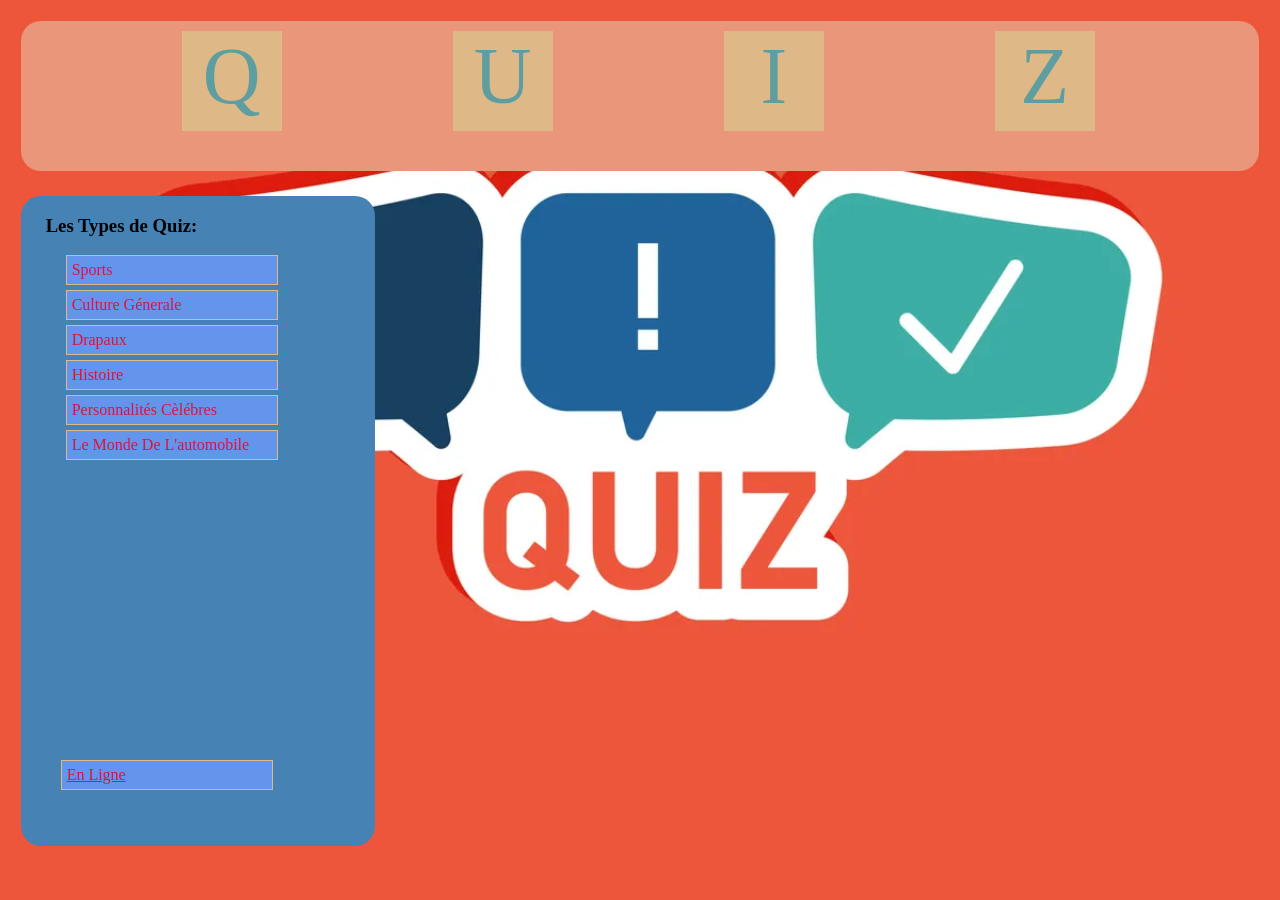
==== index.html @ 9032ae12 "fially fixed everything" ====
<!DOCTYPE html>
<html lang="en">
<head>
    <meta charset="UTF-8">
    <meta name="viewport" content="width=device-width, initial-scale=1.0">
    <title>Quiz</title>
    <link rel="stylesheet" href="style.css">
</head>
<body>
    <header><div class="pr">Q</div><div class="pr">U</div><div class="pr">I</div><div class="pr">Z</div></header>
    <nav>
        <h3>Les Types de Quiz:</h3>
        <ul>
            <li class="kk">Sports</li>
            <li class="kk">Culture Génerale</li>
            <li class="kk">Drapaux</li>
            <li class="kk">Histoire</li>
            <li class="kk">Personnalités Cèlébres</li>
            <li class="kk">Le Monde De l'automobile</li>
            <li id="sp">En Ligne</li>
        </ul>
    </nav>
    <section>
        
    </section>
    <footer></footer>
</body>
</html>
---- style.css ----
body{
    background-image: url("QUIZ.webp");
    background-size: 100%;
    background-attachment: fixed;
}
h3{
    text-indent: 25px;
}
header{
    background-color: darksalmon;
    border-radius: 20px;
    float: left;
    margin: 1%;
    width:98%;
    height:150px;
}
nav{
    background-color: steelblue;
    border-radius: 20px;
    float: left;
    height:650px;
    width: 28%;
    margin: 1%;
}
.kk{
    background-color:cornflowerblue;
    border: 1px solid burlywood;
    margin: 5px;
    color:crimson;
    width:200px;
    padding: 5px;
    text-transform: capitalize;
    transition: 0.7s ease;
}
.kk:hover{
    transform: scale(1.3);
}
ul{
    list-style-type: none;
}
.pr{
    display: inline-block;
    margin: 10px;
    margin-left: 13%;
    height:100px;
	width: 100px;
    background-color: burlywood;
    text-align: center;
    font-size: 80px;
    color: cadetblue;
    font-family: cursive;
   
}
#sp{
    margin-top: 300px;
    background-color:cornflowerblue;
    border: 1px solid burlywood;
    color:crimson;
    width:200px;
    text-transform: capitalize;
    display: flex;
    text-decoration: underline;
    padding: 5px;
    transition: 0.7s ease;
}
#sp:hover{
    transform: scale(1.3);
}
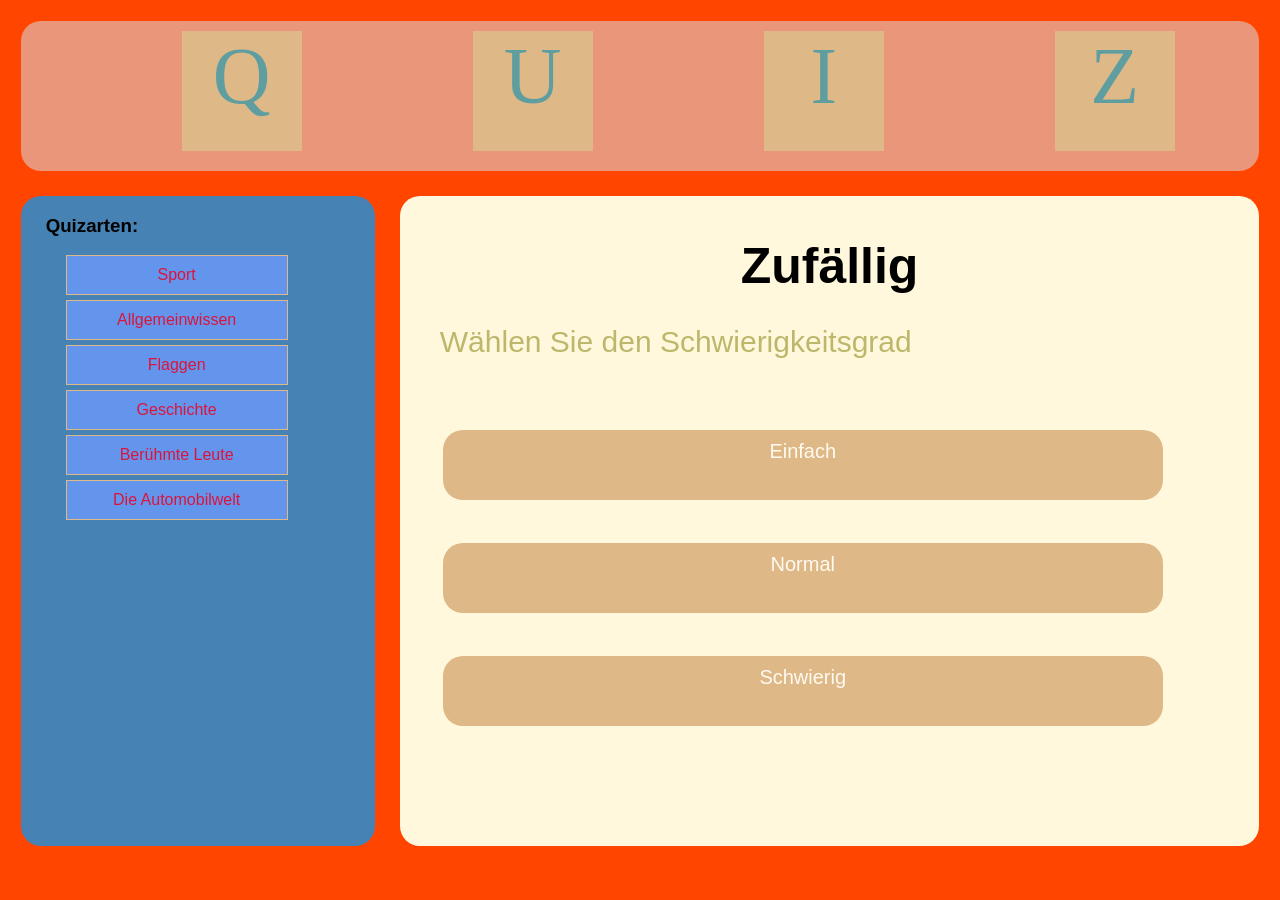
==== commit e5a7e2e2: "ajouter les images et un  question" ====
--- a/index.html
+++ b/index.html
@@ -9,19 +9,22 @@
 <body>
     <header><div class="pr">Q</div><div class="pr">U</div><div class="pr">I</div><div class="pr">Z</div></header>
     <nav>
-        <h3>Les Types de Quiz:</h3>
+        <h3>Quizarten:</h3>
         <ul>
-            <li class="kk">Sports</li>
-            <li class="kk">Culture Génerale</li>
-            <li class="kk">Drapaux</li>
-            <li class="kk">Histoire</li>
-            <li class="kk">Personnalités Cèlébres</li>
-            <li class="kk">Le Monde De l'automobile</li>
-            <li id="sp">En Ligne</li>
+            <li class="kk"><a href="sport.html">Sport</a></li>
+            <li class="kk">Allgemeinwissen</li>
+            <li class="kk">Flaggen</li>
+            <li class="kk">Geschichte</li>
+            <li class="kk">Berühmte Leute</li>
+            <li class="kk">Die Automobilwelt</li>
         </ul>
     </nav>
     <section>
-        
+        <h2>Zufällig</h2>
+        <p id="Wäh">Wählen Sie den Schwierigkeitsgrad</p><br>
+        <div class="Sch"> Einfach</div>
+        <div class="Sch">Normal</div>
+        <div class="Sch">Schwierig</div>
     </section>
     <footer></footer>
 </body>
--- a/style.css
+++ b/style.css
@@ -1,5 +1,5 @@
 body{
-    background-image: url("QUIZ.webp");
+    background-color: orangered;
     background-size: 100%;
     background-attachment: fixed;
 }
@@ -22,18 +22,42 @@
     width: 28%;
     margin: 1%;
 }
+section{
+    background-color: cornsilk;
+    border-radius: 20px;
+    float: left;
+    height:650px;
+    width: 68%;
+    margin: 1%;
+}
+h2{
+    text-align: center;
+    font-family:'Trebuchet MS', 'Lucida Sans Unicode', 'Lucida Grande', 'Lucida Sans', Arial, sans-serif;
+    font-size: 50px;
+    margin-bottom: 30px;
+}
+a{
+    text-decoration: none;
+    color: inherit;
+}
+
 .kk{
     background-color:cornflowerblue;
     border: 1px solid burlywood;
     margin: 5px;
     color:crimson;
     width:200px;
-    padding: 5px;
+    padding: 10px;
     text-transform: capitalize;
     transition: 0.7s ease;
+    text-align:center;
+    font-family: 'Trebuchet MS', 'Lucida Sans Unicode', 'Lucida Grande', 'Lucida Sans', Arial, sans-serif;
 }
 .kk:hover{
     transform: scale(1.3);
+}
+h3{
+    font-family:'Trebuchet MS', 'Lucida Sans Unicode', 'Lucida Grande', 'Lucida Sans', Arial, sans-serif;
 }
 ul{
     list-style-type: none;
@@ -42,8 +66,8 @@
     display: inline-block;
     margin: 10px;
     margin-left: 13%;
-    height:100px;
-	width: 100px;
+    height:120px;
+	width: 120px;
     background-color: burlywood;
     text-align: center;
     font-size: 80px;
@@ -51,18 +75,93 @@
     font-family: cursive;
    
 }
-#sp{
-    margin-top: 300px;
-    background-color:cornflowerblue;
-    border: 1px solid burlywood;
-    color:crimson;
-    width:200px;
-    text-transform: capitalize;
-    display: flex;
-    text-decoration: underline;
-    padding: 5px;
+#Wäh{
+    font-size: 30px;
+    text-indent: 40px;
+    margin-bottom: 10px;
+    color: darkkhaki;
+    font-family: 'Trebuchet MS', 'Lucida Sans Unicode', 'Lucida Grande', 'Lucida Sans', Arial, sans-serif;
+}
+.Sch{
+    text-align:center;
+    margin: 5%;
+    height:50px;
+	width: 700px;
+    padding:10px;
+    background-color:burlywood;
+    border-radius: 20px;
+    font-family: 'Trebuchet MS', 'Lucida Sans Unicode', 'Lucida Grande', 'Lucida Sans', Arial, sans-serif;
+    font-size: 20px;
+    color: floralwhite;
     transition: 0.7s ease;
 }
-#sp:hover{
-    transform: scale(1.3);
+.Sch:hover{
+    transform: scale(1.1);
+}
+#spr{
+    text-align: center;
+    font-family:'Trebuchet MS', 'Lucida Sans Unicode', 'Lucida Grande', 'Lucida Sans', Arial, sans-serif;
+    font-size: 60px;
+    color:chocolate;
+}
+#prgsp{
+    background-color: dimgray;
+    font-family:'Trebuchet MS', 'Lucida Sans Unicode', 'Lucida Grande', 'Lucida Sans', Arial, sans-serif;
+    height: 100px;
+    font-size: 20px;
+    text-indent: 10px;
+    border-radius: 10px;
+    color: cornsilkgit;
+}
+i{
+    color: burlywood;
+    margin-bottom: 10px;
+    font-size: 30px;
+    text-indent: 20px;
+    font-family:'Trebuchet MS', 'Lucida Sans Unicode', 'Lucida Grande', 'Lucida Sans', Arial, sans-serif;
+}
+main{
+    background-color: blanchedalmond;
+    width: 98%;
+    height: 700px;
+    border-radius: 20px;
+}
+#t1{
+    background-image: url(sport.avif);
+}
+#fl{
+    height: 70px;
+    width: 70px;
+    border-radius: 30px;
+    margin-left:90%;
+    margin-top: 25%;
+    transition: 0.7s ease;
+    opacity: 0.8;
+}
+#fl:hover{
+    transform: scale(1.5);
+}
+#nadal{
+    display: block;
+    margin:-30px auto 20px auto;
+    margin-top: -300px;
+    width: 250px;
+    border-radius: 10px;
+
+}
+input[type="checkbox"]{
+    margin: 10px;
+    width: 20px;
+    height: 20px;
+}
+#uu{
+    text-indent: 20px;
+    font-family: 'Trebuchet MS', 'Lucida Sans Unicode', 'Lucida Grande', 'Lucida Sans', Arial, sans-serif;
+    font-size: 30px;
+    color: cadetblue;
+}
+label{
+    margin-left: 20px;
+    font-family: 'Trebuchet MS', 'Lucida Sans Unicode', 'Lucida Grande', 'Lucida Sans', Arial, sans-serif;
+    font-size: 30px;
 }
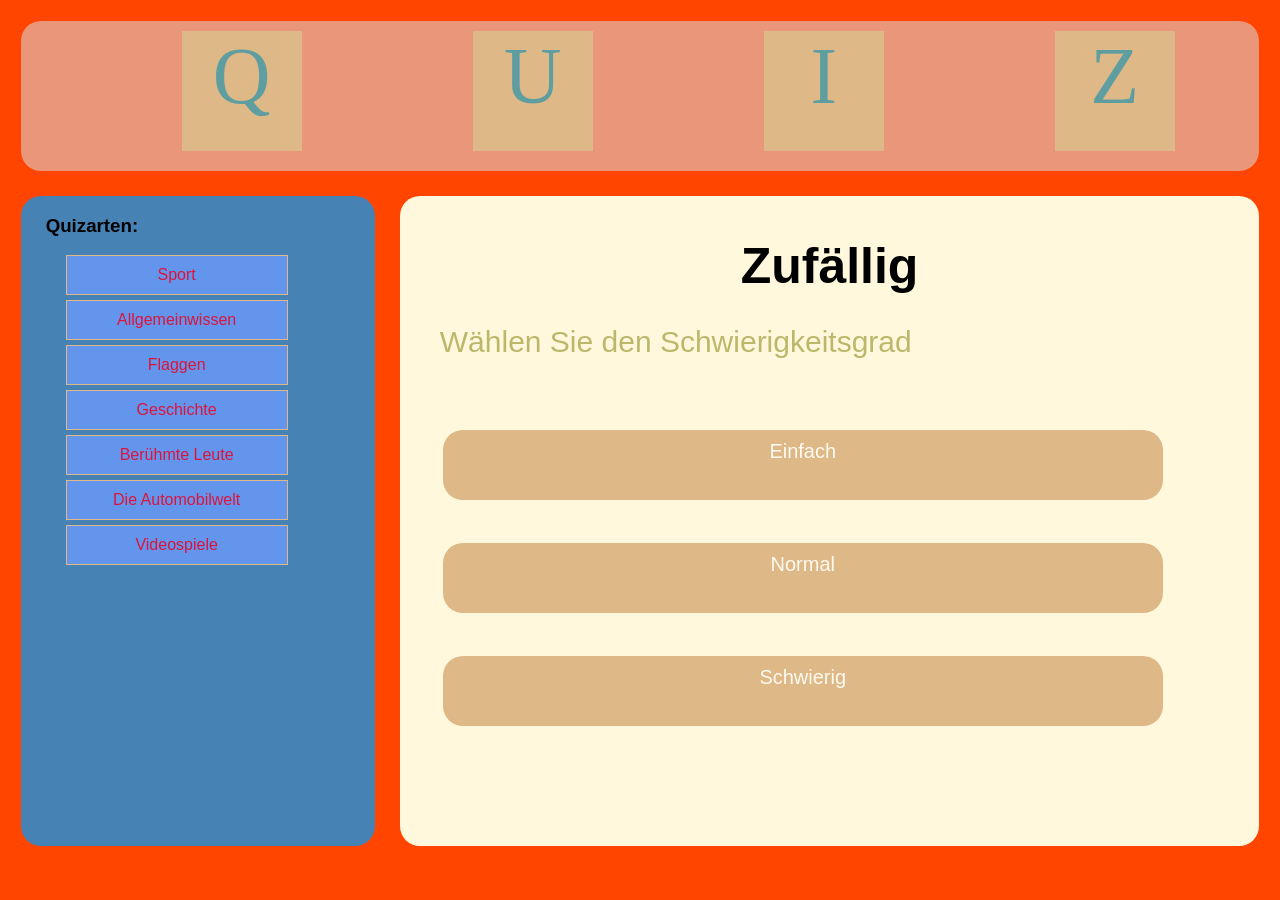
==== commit edebe5c1: "ajouter des nouvelles Questions avec un nouveau type de jeux vidéo" ====
--- a/index.html
+++ b/index.html
@@ -4,6 +4,7 @@
     <meta charset="UTF-8">
     <meta name="viewport" content="width=device-width, initial-scale=1.0">
     <title>Quiz</title>
+    <script src="controle.js"></script>
     <link rel="stylesheet" href="style.css">
 </head>
 <body>
@@ -17,6 +18,7 @@
             <li class="kk">Geschichte</li>
             <li class="kk">Berühmte Leute</li>
             <li class="kk">Die Automobilwelt</li>
+            <li class="kk">Videospiele</li>
         </ul>
     </nav>
     <section>
--- a/style.css
+++ b/style.css
@@ -111,7 +111,8 @@
     font-size: 20px;
     text-indent: 10px;
     border-radius: 10px;
-    color: cornsilkgit;
+    color: cornsilk;
+    padding: 15px;
 }
 i{
     color: burlywood;
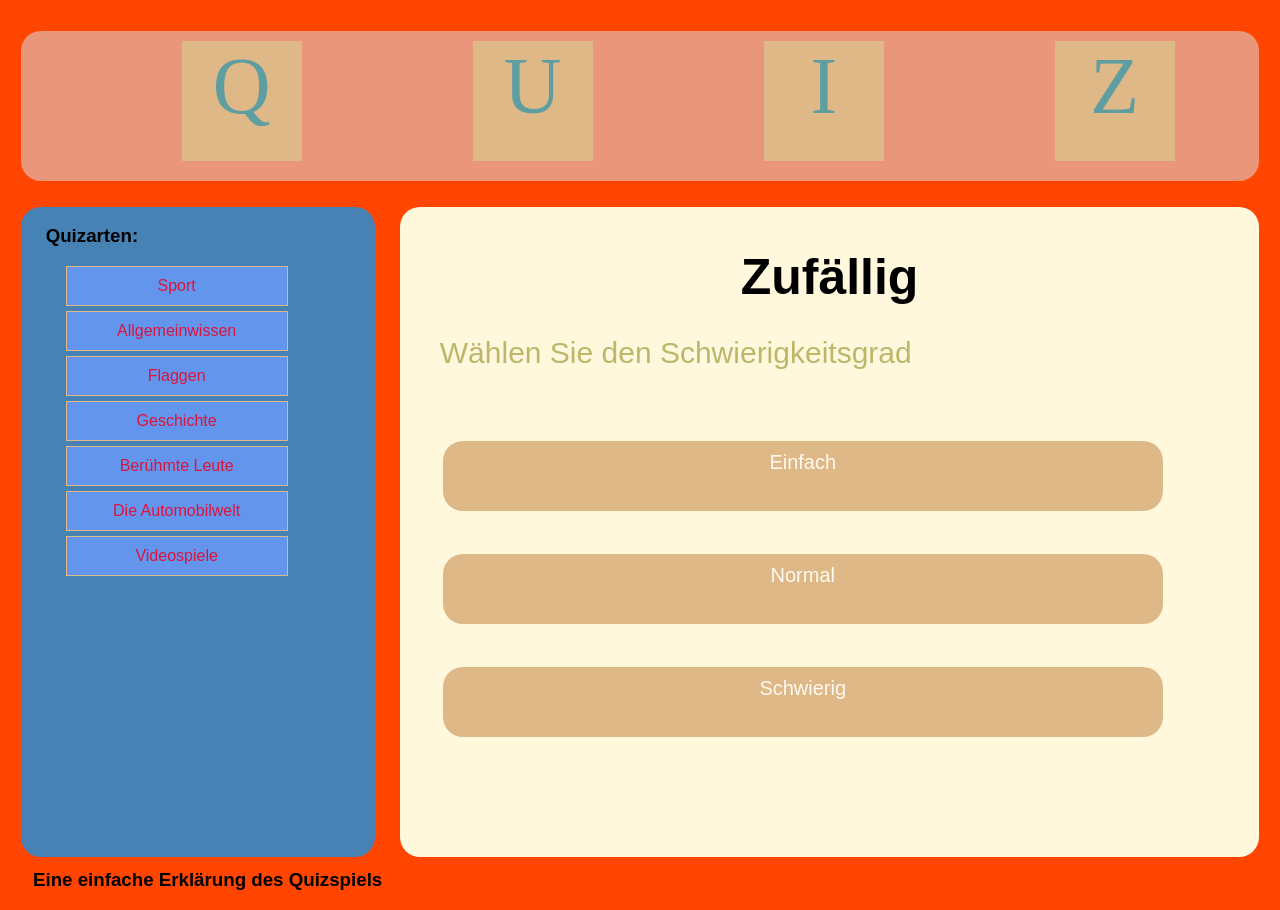
==== commit 99ab7ca5: "ajouter l'explication" ====
--- a/index.html
+++ b/index.html
@@ -28,6 +28,8 @@
         <div class="Sch">Normal</div>
         <div class="Sch">Schwierig</div>
     </section>
-    <footer></footer>
+    <footer>
+        <h3 id="erkl">Eine einfache Erklärung des Quizspiels</h3>
+    </footer>
 </body>
 </html>
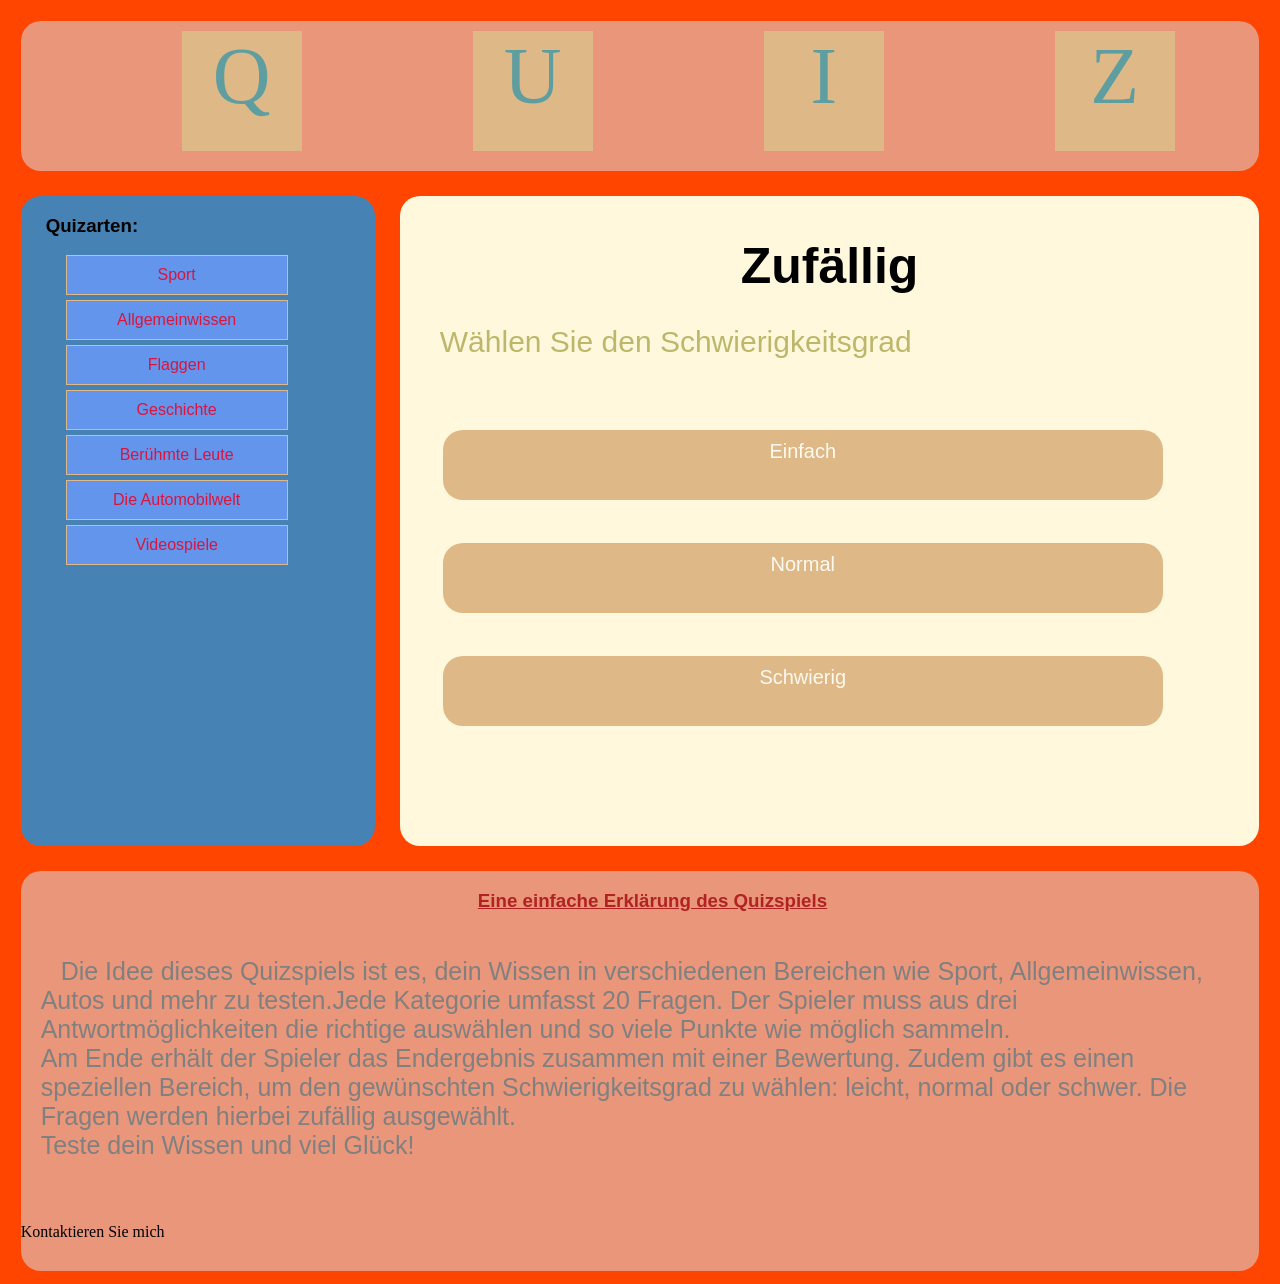
==== commit f917aa1f: "Ajouter le paragrephe de l'explication" ====
--- a/index.html
+++ b/index.html
@@ -30,6 +30,11 @@
     </section>
     <footer>
         <h3 id="erkl">Eine einfache Erklärung des Quizspiels</h3>
+        <p id="prekla">Die Idee dieses Quizspiels ist es, dein Wissen in verschiedenen Bereichen wie Sport, Allgemeinwissen, Autos und mehr zu testen.Jede Kategorie umfasst 20 Fragen.
+            Der Spieler muss aus drei Antwortmöglichkeiten die richtige auswählen und so viele Punkte wie möglich sammeln.<br>Am Ende erhält der Spieler das Endergebnis zusammen mit einer Bewertung.
+            Zudem gibt es einen speziellen Bereich, um den gewünschten Schwierigkeitsgrad zu wählen: leicht, normal oder schwer. Die Fragen werden hierbei zufällig ausgewählt.<br>
+            Teste dein Wissen und viel Glück!</p><br>
+            <div>Kontaktieren Sie mich</div>
     </footer>
 </body>
 </html>
--- a/style.css
+++ b/style.css
@@ -165,4 +165,25 @@
     margin-left: 20px;
     font-family: 'Trebuchet MS', 'Lucida Sans Unicode', 'Lucida Grande', 'Lucida Sans', Arial, sans-serif;
     font-size: 30px;
-}+}
+#erkl{
+    text-align: center;
+    color: firebrick;
+    font-family: 'Trebuchet MS', 'Lucida Sans Unicode', 'Lucida Grande', 'Lucida Sans', Arial, sans-serif;
+    text-decoration:underline;
+}
+footer{
+    background-color: darksalmon;
+    height: 400px;
+    width:98%;
+    float: left;
+    margin: 1%;
+    border-radius: 20px;
+}
+#prekla{
+    font-family: 'Trebuchet MS', 'Lucida Sans Unicode', 'Lucida Grande', 'Lucida Sans', Arial, sans-serif;
+    color:gray;
+    font-size: 25px;
+    text-indent: 20px;
+    padding: 20px;
+}
